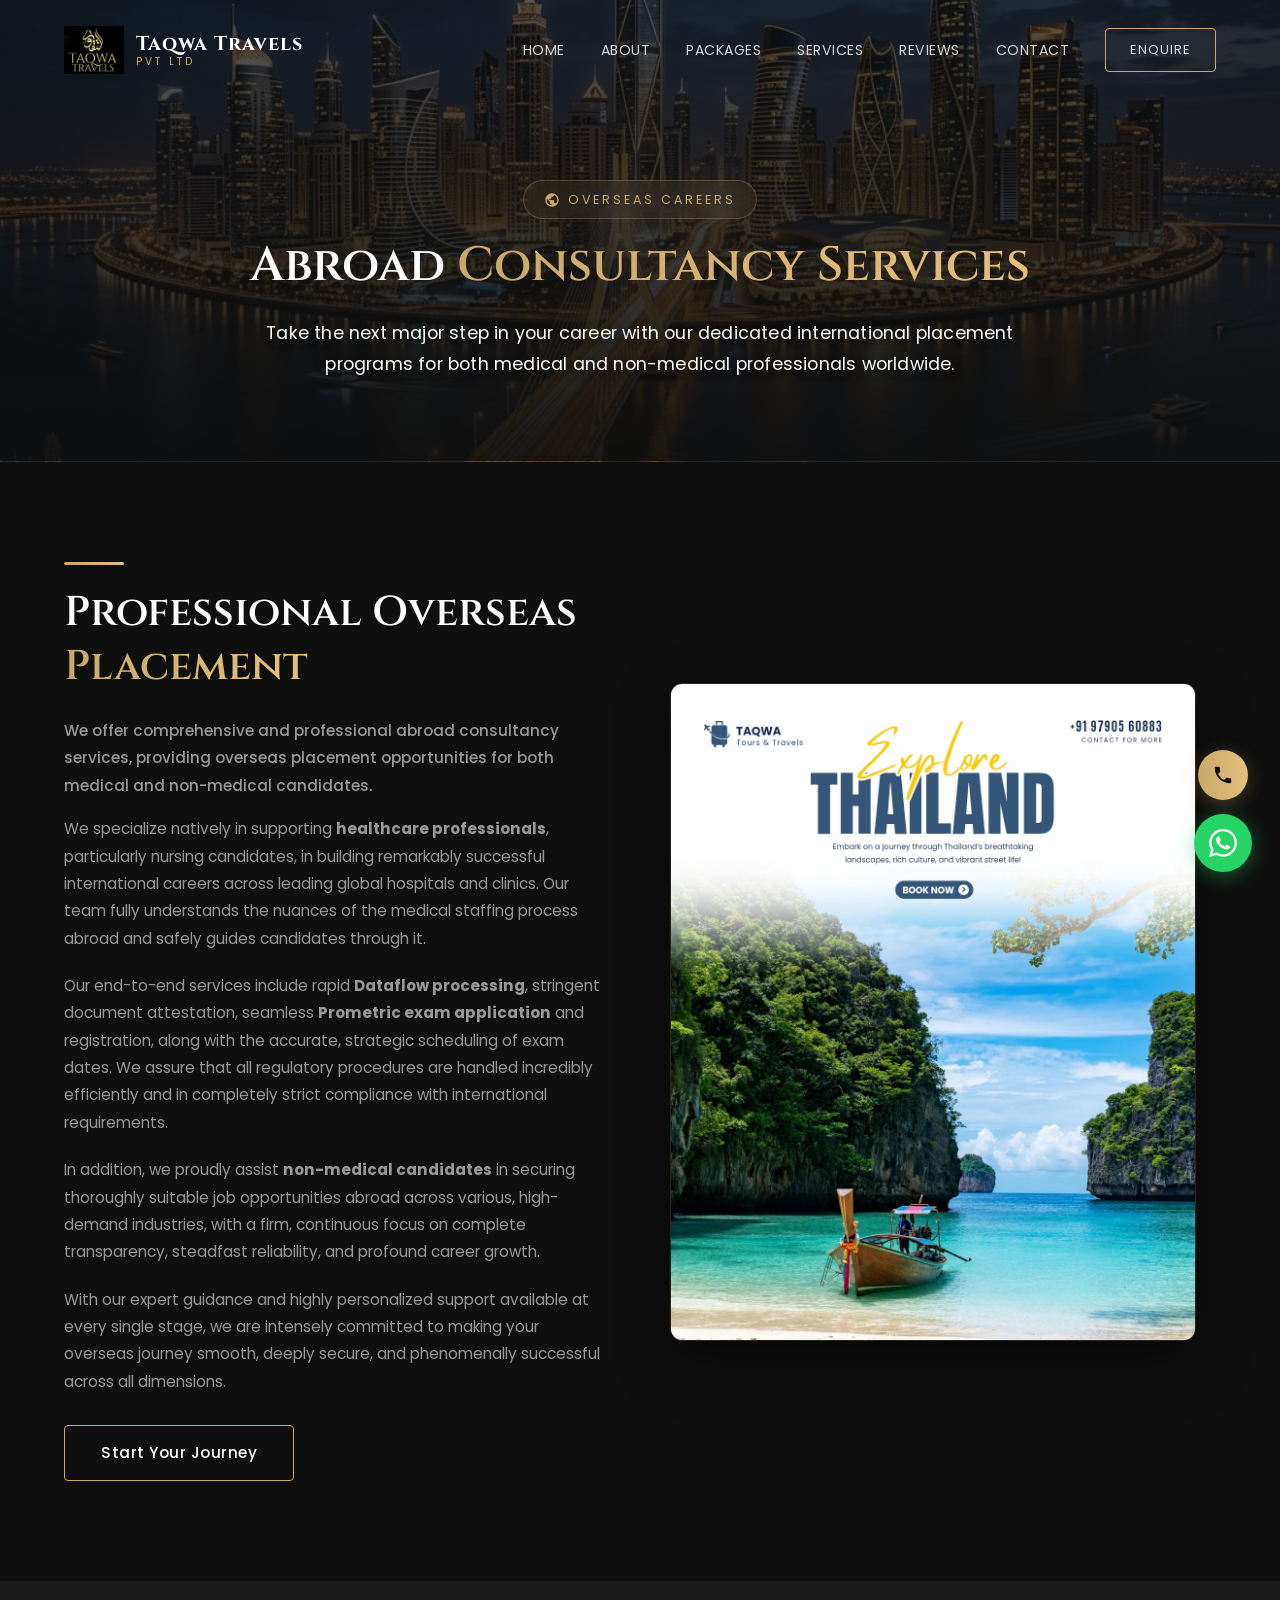
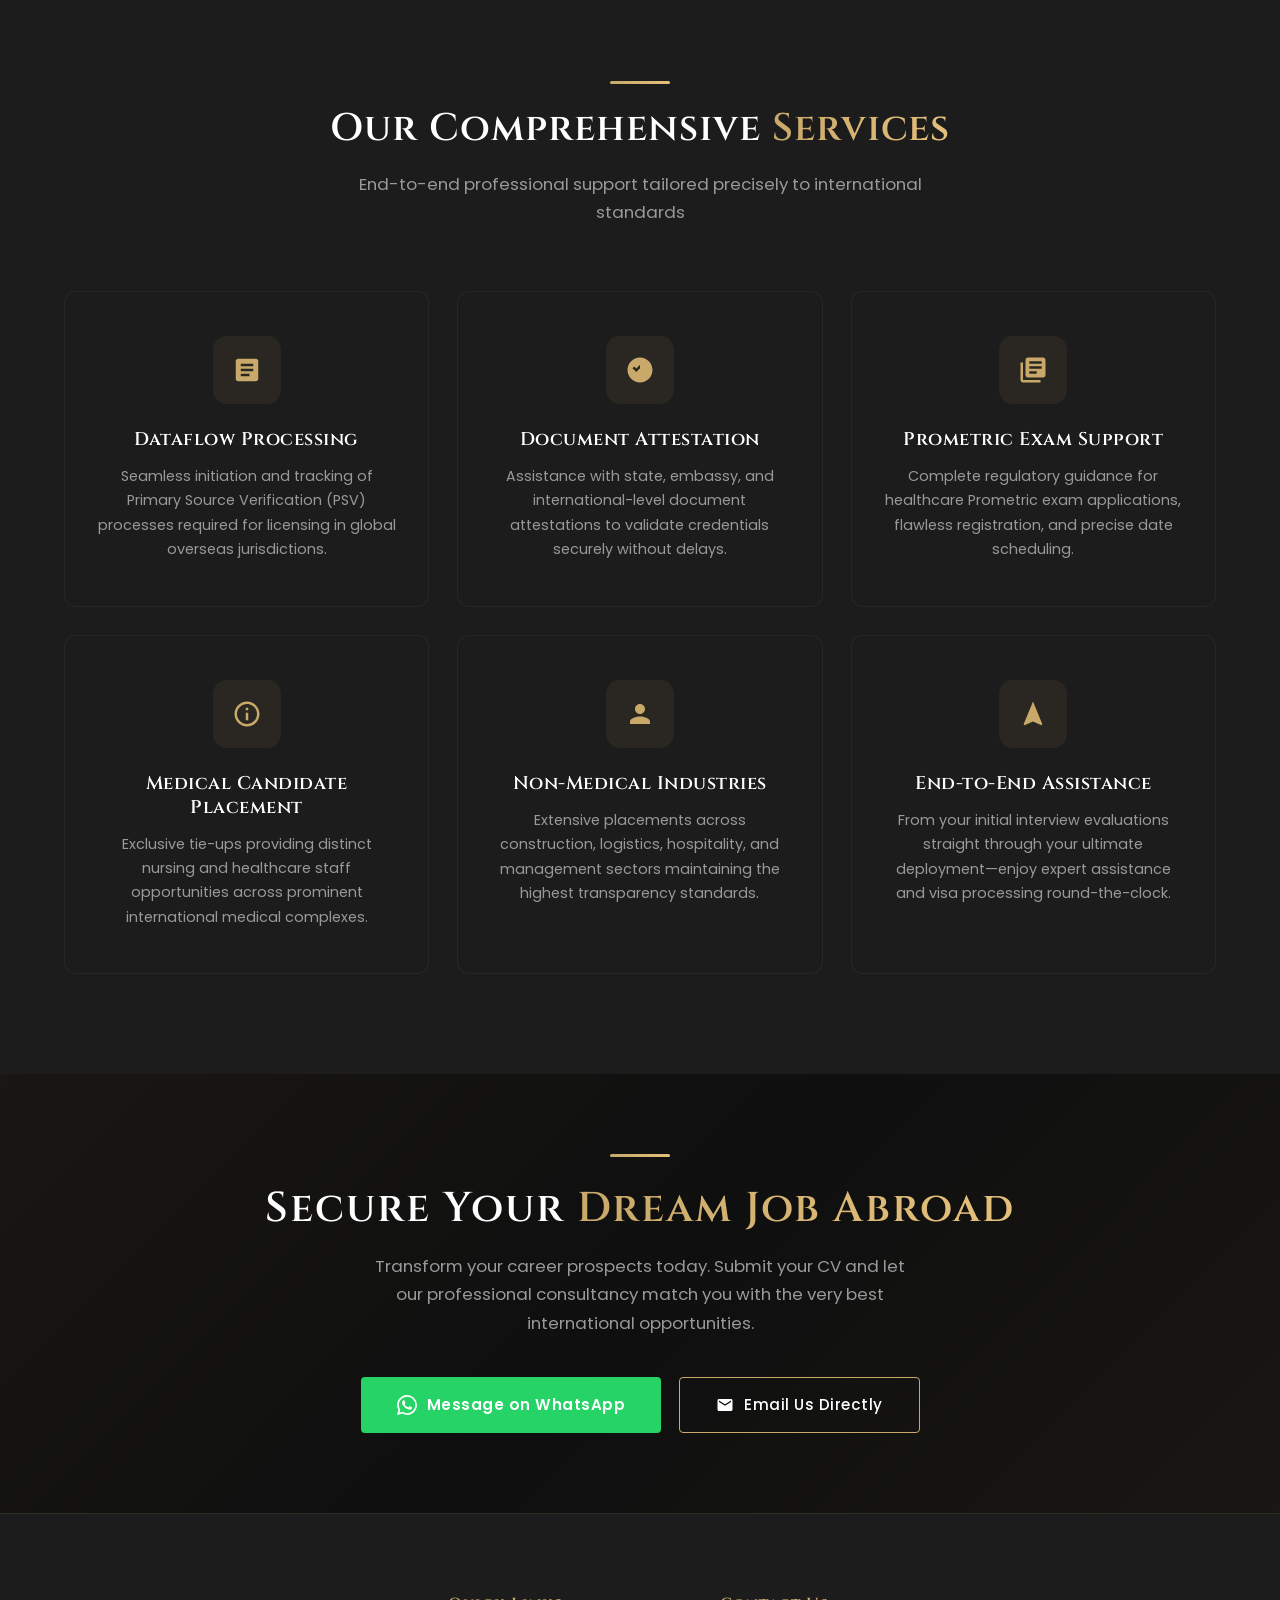
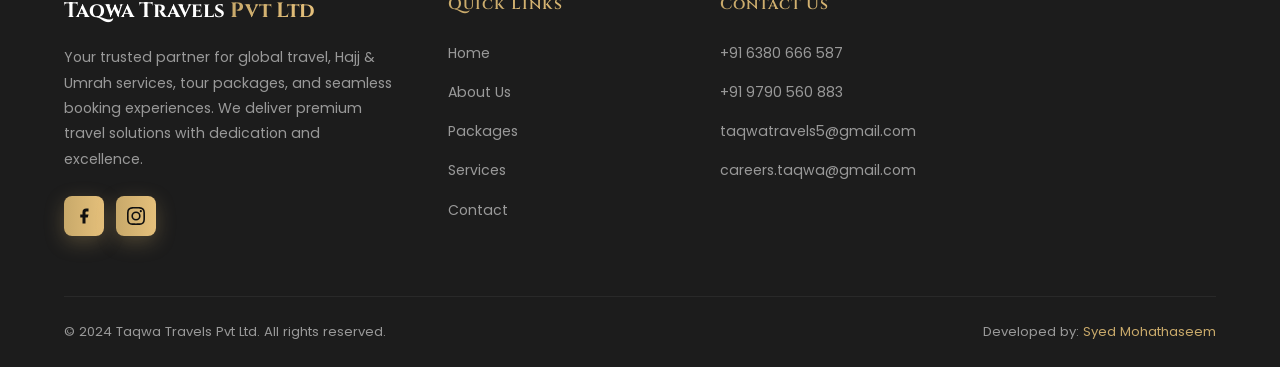
==== abroad-consultancy.html @ d6941880 "push" ====
<!DOCTYPE html>
<html lang="en">
<head>
  <meta charset="UTF-8">
  <meta name="viewport" content="width=device-width, initial-scale=1.0">
  <meta name="description" content="Taqwa Travels Pvt Ltd — Comprehensive abroad consultancy services. Overseas placement opportunities for medical and non-medical candidates with dedicated career support.">
  <title>Abroad Consultancy Services — Taqwa Travels Pvt Ltd</title>
  <link rel="stylesheet" href="style.css">
  <link rel="icon" type="image/jpeg" href="images/logo.jpg">
</head>
<body>

  <!-- PRELOADER -->
  <div class="preloader" id="preloader">
    <div class="preloader-logo">TAQWA TRAVELS</div>
    <div class="preloader-bar"></div>
  </div>

  <!-- NAV OVERLAY (Mobile) -->
  <div class="nav-overlay" id="nav-overlay"></div>

  <!-- NAVBAR -->
  <nav class="navbar" id="navbar">
    <div class="container">
      <a href="index.html" class="navbar-brand">
        <img src="images/logo.jpg" alt="Taqwa Travels Logo" class="logo-img">
        <div class="brand-text">
          <span class="brand-name">Taqwa Travels</span>
          <span class="brand-tag">Pvt Ltd</span>
        </div>
      </a>
      <ul class="nav-links" id="nav-links">
        <li><a href="index.html#home">Home</a></li>
        <li><a href="index.html#about">About</a></li>
        <li><a href="index.html#packages">Packages</a></li>
        <li><a href="index.html#services">Services</a></li>
        <li><a href="index.html#testimonials">Reviews</a></li>
        <li><a href="index.html#contact">Contact</a></li>
        <li><a href="https://wa.me/916380666587" target="_blank" class="btn btn-primary nav-cta">Enquire</a></li>
      </ul>
      <div class="hamburger" id="hamburger">
        <span></span>
        <span></span>
        <span></span>
      </div>
    </div>
  </nav>

  <!-- PAGE HEADER -->
  <header class="page-header" style="padding: 180px 0 80px; background: linear-gradient(180deg, rgba(15,15,15,0.7) 0%, rgba(15,15,15,0.95) 100%), url('images/cities-bg.png') center/cover; text-align: center; border-bottom: 1px solid rgba(200, 169, 106, 0.1);">
    <div class="container">
      <div class="hero-badge" style="margin-bottom: 16px;">
        <svg viewBox="0 0 24 24"><path d="M12 2C6.48 2 2 6.48 2 12s4.48 10 10 10 10-4.48 10-10S17.52 2 12 2zm-1 17.93c-3.95-.49-7-3.85-7-7.93 0-.62.08-1.21.21-1.79L9 15v1c0 1.1.9 2 2 2v1.93zm6.9-2.54c-.26-.81-1-1.39-1.9-1.39h-1v-3c0-.55-.45-1-1-1H8v-2h2c.55 0 1-.45 1-1V7h2c1.1 0 2-.9 2-2v-.41c2.93 1.19 5 4.06 5 7.41 0 2.08-.8 3.97-2.1 5.39z"/></svg>
        Overseas Careers
      </div>
      <h1 style="font-size: 3rem; margin-bottom: 20px;">Abroad <span class="gold-text">Consultancy Services</span></h1>
      <p>
        Take the next major step in your career with our dedicated international placement programs for both medical and non-medical professionals worldwide.
      </p>
    </div>
  </header>

  <!-- OVERVIEW SECTION -->
  <section class="section" id="overview" style="background: var(--primary);">
    <div class="container">
      <div class="about-grid">
        <div class="about-content reveal-left">
          <div class="gold-line" style="margin-bottom: 20px;"></div>
          <h2>Professional Overseas <span class="gold-text">Placement</span></h2>
          <p class="about-lead">We offer comprehensive and professional abroad consultancy services, providing overseas placement opportunities for both medical and non-medical candidates.</p>
          <p style="color: var(--text-muted); line-height: 1.8; margin-bottom: 20px;">
            We specialize natively in supporting <strong>healthcare professionals</strong>, particularly nursing candidates, in building remarkably successful international careers across leading global hospitals and clinics. Our team fully understands the nuances of the medical staffing process abroad and safely guides candidates through it.
          </p>
          <p style="color: var(--text-muted); line-height: 1.8; margin-bottom: 20px;">
            Our end-to-end services include rapid <strong>Dataflow processing</strong>, stringent document attestation, seamless <strong>Prometric exam application</strong> and registration, along with the accurate, strategic scheduling of exam dates. We assure that all regulatory procedures are handled incredibly efficiently and in completely strict compliance with international requirements.
          </p>
          <p style="color: var(--text-muted); line-height: 1.8; margin-bottom: 20px;">
            In addition, we proudly assist <strong>non-medical candidates</strong> in securing thoroughly suitable job opportunities abroad across various, high-demand industries, with a firm, continuous focus on complete transparency, steadfast reliability, and profound career growth.
          </p>
          <p style="color: var(--text-muted); line-height: 1.8; margin-bottom: 30px;">
            With our expert guidance and highly personalized support available at every single stage, we are intensely committed to making your overseas journey smooth, deeply secure, and phenomenally successful across all dimensions.
          </p>
          <a href="https://wa.me/916380666587?text=Hello%20Taqwa%20Travels!%20I%20would%20like%20to%20enquire%20about%20Abroad%20Jobs." target="_blank" class="btn btn-primary">Start Your Journey</a>
        </div>
        <div class="about-image reveal-right">
          <div class="about-image-wrapper full-img" style="border-radius: 12px; aspect-ratio: 4/5;">
            <img src="images/international tours img2.jpeg" alt="Professional Overseas Careers" style="width: 100%; height: 100%; object-fit: cover;">
          </div>
        </div>
      </div>
    </div>
  </section>

  <!-- KEY BENEFITS -->
  <section class="section" id="benefits" style="background: var(--secondary);">
    <div class="container">
      <div class="section-header reveal">
        <div class="gold-line-center"></div>
        <h2>Our Comprehensive <span class="gold-text">Services</span></h2>
        <p>End-to-end professional support tailored precisely to international standards</p>
      </div>
      
      <div class="services-grid">
        <!-- Feature 1 -->
        <div class="service-card reveal">
          <div class="service-icon">
            <svg viewBox="0 0 24 24"><path d="M19 3H5c-1.1 0-2 .9-2 2v14c0 1.1.9 2 2 2h14c1.1 0 2-.9 2-2V5c0-1.1-.9-2-2-2zm-5 14H7v-2h7v2zm3-4H7v-2h10v2zm0-4H7V7h10v2z"/></svg>
          </div>
          <h3>Dataflow Processing</h3>
          <p>Seamless initiation and tracking of Primary Source Verification (PSV) processes required for licensing in global overseas jurisdictions.</p>
        </div>
        
        <!-- Feature 2 -->
        <div class="service-card reveal">
          <div class="service-icon">
             <svg viewBox="0 0 24 24"><path d="M12 2C6.48 2 2 6.48 2 12s4.48 10 10 10 10-4.48 10-10S17.52 2 12 2v20c5.52 0 10-4.48 10-10S17.52 2 12 2zM9 13.5l-3-3 1.4-1.4L9 10.7l4.6-4.6 1.4 1.4-6 6z"/></svg>
          </div>
          <h3>Document Attestation</h3>
          <p>Assistance with state, embassy, and international-level document attestations to validate credentials securely without delays.</p>
        </div>
        
        <!-- Feature 3 -->
        <div class="service-card reveal">
          <div class="service-icon">
            <svg viewBox="0 0 24 24"><path d="M4 6H2v14c0 1.1.9 2 2 2h14v-2H4V6zm16-4H8c-1.1 0-2 .9-2 2v12c0 1.1.9 2 2 2h12c1.1 0 2-.9 2-2V4c0-1.1-.9-2-2-2zm-1 9H9V9h10v2zm-4 4H9v-2h6v2zm4-8H9V5h10v2z"/></svg>
          </div>
          <h3>Prometric Exam Support</h3>
          <p>Complete regulatory guidance for healthcare Prometric exam applications, flawless registration, and precise date scheduling.</p>
        </div>
        
        <!-- Feature 4 -->
        <div class="service-card reveal">
          <div class="service-icon">
            <svg viewBox="0 0 24 24"><path d="M11 7h2v2h-2zm0 4h2v6h-2zm1-9C6.48 2 2 6.48 2 12s4.48 10 10 10 10-4.48 10-10S17.52 2 12 2zm0 18c-4.41 0-8-3.59-8-8s3.59-8 8-8 8 3.59 8 8-3.59 8-8 8z"/></svg>
          </div>
          <h3>Medical Candidate Placement</h3>
          <p>Exclusive tie-ups providing distinct nursing and healthcare staff opportunities across prominent international medical complexes.</p>
        </div>
        
        <!-- Feature 5 -->
        <div class="service-card reveal">
          <div class="service-icon">
            <svg viewBox="0 0 24 24"><path d="M12 12c2.21 0 4-1.79 4-4s-1.79-4-4-4-4 1.79-4 4 1.79 4 4 4zm0 2c-2.67 0-8 1.34-8 4v2h16v-2c0-2.66-5.33-4-8-4z"/></svg>
          </div>
          <h3>Non-Medical Industries</h3>
          <p>Extensive placements across construction, logistics, hospitality, and management sectors maintaining the highest transparency standards.</p>
        </div>
        
        <!-- Feature 6 -->
        <div class="service-card reveal">
          <div class="service-icon">
             <svg viewBox="0 0 24 24"><path d="M12 2L4.5 20.29l.71.71L12 18l6.79 3 .71-.71z"/></svg>
          </div>
          <h3>End-to-End Assistance</h3>
          <p>From your initial interview evaluations straight through your ultimate deployment—enjoy expert assistance and visa processing round-the-clock.</p>
        </div>
      </div>
    </div>
  </section>

  <!-- BOOKING CTA -->
  <section class="booking-cta" id="booking">
    <div class="container reveal">
      <div class="gold-line-center"></div>
      <h2>Secure Your <span class="gold-text">Dream Job Abroad</span></h2>
      <p>Transform your career prospects today. Submit your CV and let our professional consultancy match you with the very best international opportunities.</p>
      <div style="display: flex; justify-content: center; gap: 18px; flex-wrap: wrap;">
        <a href="https://wa.me/916380666587?text=Hello%20Taqwa%20Travels!%20Here%20is%20my%20query%20regarding%20Abroad%20Jobs." target="_blank" class="btn btn-whatsapp">
          <svg width="20" height="20" viewBox="0 0 24 24" fill="currentColor"><path d="M17.472 14.382c-.297-.149-1.758-.867-2.03-.967-.273-.099-.471-.148-.67.15-.197.297-.767.966-.94 1.164-.173.199-.347.223-.644.075-.297-.15-1.255-.463-2.39-1.475-.883-.788-1.48-1.761-1.653-2.059-.173-.297-.018-.458.13-.606.134-.133.298-.347.446-.52.149-.174.198-.298.298-.497.099-.198.05-.371-.025-.52-.075-.149-.669-1.612-.916-2.207-.242-.579-.487-.5-.669-.51-.173-.008-.371-.01-.57-.01-.198 0-.52.074-.792.372-.272.297-1.04 1.016-1.04 2.479 0 1.462 1.065 2.875 1.213 3.074.149.198 2.096 3.2 5.077 4.487.709.306 1.262.489 1.694.625.712.227 1.36.195 1.871.118.571-.085 1.758-.719 2.006-1.413.248-.694.248-1.289.173-1.413-.074-.124-.272-.198-.57-.347m-5.421 7.403h-.004a9.87 9.87 0 01-5.031-1.378l-.361-.214-3.741.982.998-3.648-.235-.374a9.86 9.86 0 01-1.51-5.26c.001-5.45 4.436-9.884 9.888-9.884 2.64 0 5.122 1.03 6.988 2.898a9.825 9.825 0 012.893 6.994c-.003 5.45-4.437 9.884-9.885 9.884m8.413-18.297A11.815 11.815 0 0012.05 0C5.495 0 .16 5.335.157 11.892c0 2.096.547 4.142 1.588 5.945L.057 24l6.305-1.654a11.882 11.882 0 005.683 1.448h.005c6.554 0 11.89-5.335 11.893-11.893a11.821 11.821 0 00-3.48-8.413z"/></svg>
        Message on WhatsApp
      </a>
      <a href="mailto:careers.taqwa@gmail.com" class="btn btn-primary">
        <svg width="18" height="18" viewBox="0 0 24 24" fill="currentColor"><path d="M20 4H4c-1.1 0-1.99.9-1.99 2L2 18c0 1.1.9 2 2 2h16c1.1 0 2-.9 2-2V6c0-1.1-.9-2-2-2zm0 4l-8 5-8-5V6l8 5 8-5v2z"/></svg>
        Email Us Directly
      </a>
    </div>
  </section>

  <!-- FOOTER -->
  <footer class="footer" id="footer">
    <div class="container">
      <div class="footer-grid">
        <div class="footer-about">
          <span class="brand-name">Taqwa Travels <span class="gold-text">Pvt Ltd</span></span>
          <p>Your trusted partner for global travel, Hajj & Umrah services, tour packages, and seamless booking experiences. We deliver premium travel solutions with dedication and excellence.</p>
          <div class="footer-social">
            <a href="#" aria-label="Facebook">
              <svg viewBox="0 0 24 24"><path d="M18 2h-3a5 5 0 00-5 5v3H7v4h3v8h4v-8h3l1-4h-4V7a1 1 0 011-1h3z"/></svg>
            </a>
            <a href="https://www.instagram.com/taqwa.travels?utm_source=ig_web_button_share_sheet&igsh=ZDNlZDc0MzIxNw==" target="_blank" aria-label="Instagram">
              <svg viewBox="0 0 24 24"><path d="M12 2.163c3.204 0 3.584.012 4.85.07 3.252.148 4.771 1.691 4.919 4.919.058 1.265.069 1.645.069 4.849 0 3.205-.012 3.584-.069 4.849-.149 3.225-1.664 4.771-4.919 4.919-1.266.058-1.644.07-4.85.07-3.204 0-3.584-.012-4.849-.07-3.26-.149-4.771-1.699-4.919-4.92-.058-1.265-.07-1.644-.07-4.849 0-3.204.013-3.583.07-4.849.149-3.227 1.664-4.771 4.919-4.919 1.266-.057 1.645-.069 4.849-.069zM12 0C8.741 0 8.333.014 7.053.072 2.695.272.273 2.69.073 7.052.014 8.333 0 8.741 0 12c0 3.259.014 3.668.072 4.948.2 4.358 2.618 6.78 6.98 6.98C8.333 23.986 8.741 24 12 24c3.259 0 3.668-.014 4.948-.072 4.354-.2 6.782-2.618 6.979-6.98.059-1.28.073-1.689.073-4.948 0-3.259-.014-3.667-.072-4.947-.196-4.354-2.617-6.78-6.979-6.98C15.668.014 15.259 0 12 0zm0 5.838a6.162 6.162 0 100 12.324 6.162 6.162 0 000-12.324zM12 16a4 4 0 110-8 4 4 0 010 8zm6.406-11.845a1.44 1.44 0 100 2.881 1.44 1.44 0 000-2.881z"/></svg>
            </a>
          </div>
        </div>
        <div class="footer-col">
          <h4>Quick Links</h4>
          <ul>
            <li><a href="index.html#home">Home</a></li>
            <li><a href="index.html#about">About Us</a></li>
            <li><a href="index.html#packages">Packages</a></li>
            <li><a href="index.html#services">Services</a></li>
            <li><a href="index.html#contact">Contact</a></li>
          </ul>
        </div>
        <div class="footer-col">
          <h4>Contact Us</h4>
          <ul>
            <li><a href="tel:+916380666587">+91 6380 666 587</a></li>
            <li><a href="tel:+919790560883">+91 9790 560 883</a></li>
            <li><a href="mailto:taqwatravels5@gmail.com">taqwatravels5@gmail.com</a></li>
            <li><a href="mailto:careers.taqwa@gmail.com">careers.taqwa@gmail.com</a></li>
          </ul>
        </div>
      </div>
      <div class="footer-bottom">
        <p>© 2024 Taqwa Travels Pvt Ltd. All rights reserved.</p>
        <p>Developed by: <a href="https://syedmohathaseem.tech" target="_blank" style="color: var(--gold-start); text-decoration: none;">Syed Mohathaseem</a></p>
      </div>
    </div>
  </footer>

  <!-- FLOATING BUTTONS CONTAINER -->
  <div class="floating-buttons" id="floating-buttons">
    <a href="tel:+916380666587" class="floating-call" aria-label="Call us">
      <svg viewBox="0 0 24 24"><path d="M6.62 10.79c1.44 2.83 3.76 5.14 6.59 6.59l2.2-2.2c.27-.27.67-.36 1.02-.24 1.12.37 2.33.57 3.57.57.55 0 1 .45 1 1V20c0 .55-.45 1-1 1-9.39 0-17-7.61-17-17 0-.55.45-1 1-1h3.5c.55 0 1 .45 1 1 0 1.25.2 2.45.57 3.57.11.35.03.74-.25 1.02l-2.2 2.2z"/></svg>
    </a>
    <a href="https://wa.me/916380666587?text=Hello%20Taqwa%20Travels!%20I%20need%20assistance." target="_blank" class="floating-whatsapp" aria-label="Contact us on WhatsApp">
      <svg viewBox="0 0 24 24"><path d="M17.472 14.382c-.297-.149-1.758-.867-2.03-.967-.273-.099-.471-.148-.67.15-.197.297-.767.966-.94 1.164-.173.199-.347.223-.644.075-.297-.15-1.255-.463-2.39-1.475-.883-.788-1.48-1.761-1.653-2.059-.173-.297-.018-.458.13-.606.134-.133.298-.347.446-.52.149-.174.198-.298.298-.497.099-.198.05-.371-.025-.52-.075-.149-.669-1.612-.916-2.207-.242-.579-.487-.5-.669-.51-.173-.008-.371-.01-.57-.01-.198 0-.52.074-.792.372-.272.297-1.04 1.016-1.04 2.479 0 1.462 1.065 2.875 1.213 3.074.149.198 2.096 3.2 5.077 4.487.709.306 1.262.489 1.694.625.712.227 1.36.195 1.871.118.571-.085 1.758-.719 2.006-1.413.248-.694.248-1.289.173-1.413-.074-.124-.272-.198-.57-.347m-5.421 7.403h-.004a9.87 9.87 0 01-5.031-1.378l-.361-.214-3.741.982.998-3.648-.235-.374a9.86 9.86 0 01-1.51-5.26c.001-5.45 4.436-9.884 9.888-9.884 2.64 0 5.122 1.03 6.988 2.898a9.825 9.825 0 012.893 6.994c-.003 5.45-4.437 9.884-9.885 9.884m8.413-18.297A11.815 11.815 0 0012.05 0C5.495 0 .16 5.335.157 11.892c0 2.096.547 4.142 1.588 5.945L.057 24l6.305-1.654a11.882 11.882 0 005.683 1.448h.005c6.554 0 11.89-5.335 11.893-11.893a11.821 11.821 0 00-3.48-8.413z"/></svg>
    </a>
  </div>

  <script src="script.js"></script>
</body>
</html>
---- style.css ----
/* ===== IMPORTS ===== */
@import url('https://fonts.googleapis.com/css2?family=Cinzel:wght@400;500;600;700;800;900&family=Poppins:wght@300;400;500;600;700&display=swap');

/* ===== RESET & BASE ===== */
*,
*::before,
*::after {
  margin: 0;
  padding: 0;
  box-sizing: border-box;
}

:root {
  --primary: #0F0F0F;
  --secondary: #1C1C1C;
  --surface: #141414;
  --surface-light: #222222;
  --gold-start: #C8A96A;
  --gold-end: #E5C07B;
  --gold-gradient: linear-gradient(90deg, #C8A96A, #E5C07B);
  --gold-gradient-135: linear-gradient(135deg, #C8A96A, #E5C07B);
  --text-white: #FFFFFF;
  --text-light: #D4D4D4;
  --text-muted: #999999;
  --text-dark: #0F0F0F;
  --glass-bg: rgba(28, 28, 28, 0.6);
  --glass-border: rgba(200, 169, 106, 0.15);
  --shadow-soft: 0 4px 30px rgba(0, 0, 0, 0.3);
  --shadow-gold: 0 4px 30px rgba(200, 169, 106, 0.15);
  --transition: all 0.4s cubic-bezier(0.25, 0.46, 0.45, 0.94);
  --transition-fast: all 0.25s ease;
}

html {
  scroll-behavior: smooth;
  scroll-padding-top: 80px;
  font-size: 16px;
  overflow-x: hidden;
}

body {
  font-family: 'Poppins', sans-serif;
  background-color: var(--primary);
  color: var(--text-light);
  line-height: 1.7;
  overflow-x: hidden;
  width: 100%;
  position: relative;
  -webkit-font-smoothing: antialiased;
  -moz-osx-font-smoothing: grayscale;
}

h1,
h2,
h3,
h4,
h5,
h6 {
  font-family: 'Cinzel', serif;
  color: var(--text-white);
  font-weight: 600;
  line-height: 1.3;
}

a {
  text-decoration: none;
  color: inherit;
  transition: var(--transition-fast);
}

img {
  max-width: 100%;
  display: block;
}

ul {
  list-style: none;
}

.container {
  max-width: 1200px;
  width: 100%;
  margin: 0 auto;
  padding: 0 24px;
}

/* ===== GOLD TEXT ===== */
.gold-text {
  background: var(--gold-gradient);
  -webkit-background-clip: text;
  -webkit-text-fill-color: transparent;
  background-clip: text;
}

.gold-line {
  width: 60px;
  height: 3px;
  background: var(--gold-gradient);
  border-radius: 2px;
}

.gold-line-center {
  width: 60px;
  height: 3px;
  background: var(--gold-gradient);
  border-radius: 2px;
  margin: 0 auto;
}

/* ===== SECTION STYLES ===== */
.section {
  padding: 100px 0;
  position: relative;
  overflow: hidden; /* Added to contain animations */
}

.section-header {
  text-align: center;
  margin-bottom: 64px;
}

.section-header .gold-line-center {
  margin-bottom: 20px;
}

.section-header h2 {
  font-size: 2.4rem;
  margin-bottom: 16px;
  letter-spacing: 1px;
}

.section-header p {
  font-size: 1.05rem;
  color: var(--text-muted);
  max-width: 600px;
  margin: 0 auto;
}

/* Page Header Typography */
.page-header p {
  color: var(--text-white) !important;
  font-size: 1.1rem !important;
  line-height: 1.8;
  max-width: 800px;
  margin: 0 auto;
  text-shadow: 0 2px 10px rgba(0,0,0,0.5);
  font-weight: 400;
  letter-spacing: 0.2px;
}

/* ===== BUTTONS ===== */
.btn {
  display: inline-flex;
  align-items: center;
  justify-content: center;
  gap: 10px;
  padding: 14px 36px;
  font-family: 'Poppins', sans-serif;
  font-size: 0.95rem;
  font-weight: 500;
  border-radius: 4px;
  cursor: pointer;
  transition: var(--transition);
  border: 1px solid var(--gold-start);
  position: relative;
  overflow: hidden;
  letter-spacing: 0.5px;
}

.btn-primary {
  background: transparent;
  color: var(--text-white);
}

.btn-primary:hover {
  background: var(--gold-gradient);
  color: var(--text-dark);
  transform: translateY(-2px);
  box-shadow: var(--shadow-gold);
}

.btn-gold {
  background: var(--gold-gradient);
  color: var(--text-dark);
  border: none;
  font-weight: 600;
}

.btn-gold:hover {
  transform: translateY(-2px);
  box-shadow: 0 8px 30px rgba(200, 169, 106, 0.3);
  filter: brightness(1.1);
}

.btn-whatsapp {
  background: #25D366;
  color: white;
  border: none;
  font-weight: 600;
}

.btn-whatsapp:hover {
  background: #20bd5a;
  transform: translateY(-2px);
  box-shadow: 0 8px 25px rgba(37, 211, 102, 0.3);
}

/* ===== NAVBAR ===== */
.navbar {
  position: fixed;
  top: 0;
  left: 0;
  width: 100%;
  z-index: 1000;
  padding: 20px 0;
  transition: var(--transition);
}

.navbar.scrolled {
  background: rgba(15, 15, 15, 0.95);
  backdrop-filter: blur(20px);
  -webkit-backdrop-filter: blur(20px);
  padding: 12px 0;
  box-shadow: 0 2px 30px rgba(0, 0, 0, 0.5);
  border-bottom: 1px solid rgba(200, 169, 106, 0.1);
}

.navbar .container {
  display: flex;
  align-items: center;
  justify-content: space-between;
}

.navbar-brand {
  display: flex;
  align-items: center;
  gap: 12px;
}

.navbar-brand .logo-img {
  width: 60px;
  height: 60px;
  border-radius: 6px;
  object-fit: contain;
  background: transparent;
  mix-blend-mode: lighten;
}

.navbar-brand .brand-text {
  display: flex;
  flex-direction: column;
  line-height: 1.2;
}

.navbar-brand .brand-name {
  font-family: 'Cinzel', serif;
  font-size: 1.25rem;
  font-weight: 700;
  color: var(--text-white);
  letter-spacing: 1px;
}

.navbar-brand .brand-tag {
  font-size: 0.65rem;
  color: var(--gold-start);
  letter-spacing: 3px;
  text-transform: uppercase;
  font-weight: 400;
}

.nav-links {
  display: flex;
  align-items: center;
  gap: 36px;
}

.nav-links a {
  font-size: 0.88rem;
  color: var(--text-light);
  font-weight: 400;
  letter-spacing: 0.5px;
  position: relative;
  text-transform: uppercase;
}

.nav-links a::after {
  content: '';
  position: absolute;
  bottom: -4px;
  left: 0;
  width: 0;
  height: 1.5px;
  background: var(--gold-gradient);
  transition: var(--transition);
}

.nav-links a:hover,
.nav-links a.active {
  color: var(--gold-start);
}

.nav-links a:hover::after,
.nav-links a.active::after {
  width: 100%;
}

.nav-cta {
  padding: 10px 24px !important;
  font-size: 0.82rem !important;
  text-transform: uppercase !important;
  letter-spacing: 1px !important;
}

.hamburger {
  display: none;
  flex-direction: column;
  gap: 5px;
  cursor: pointer;
  padding: 4px;
  z-index: 1001;
}

.hamburger span {
  width: 26px;
  height: 2px;
  background: var(--text-white);
  transition: var(--transition);
  border-radius: 2px;
}

.hamburger.active span:nth-child(1) {
  transform: rotate(45deg) translate(5px, 5px);
}

.hamburger.active span:nth-child(2) {
  opacity: 0;
}

.hamburger.active span:nth-child(3) {
  transform: rotate(-45deg) translate(5px, -5px);
}

/* ===== HERO SECTION ===== */
.hero {
  position: relative;
  height: 100vh;
  min-height: 700px;
  display: flex;
  align-items: center;
  justify-content: center;
  overflow: hidden;
  width: 100%;
  max-width: 100vw;
}

.hero-bg {
  position: absolute;
  inset: 0;
  z-index: 0;
}

.hero-bg img {
  width: 100%;
  height: 100%;
  object-fit: cover;
  animation: heroZoom 25s ease infinite alternate;
  will-change: transform;
}

@keyframes heroZoom {
  0% {
    transform: scale(1);
  }

  100% {
    transform: scale(1.15);
  }
}

.hero-overlay {
  position: absolute;
  inset: 0;
  background: linear-gradient(180deg,
      rgba(15, 15, 15, 0.7) 0%,
      rgba(15, 15, 15, 0.5) 40%,
      rgba(15, 15, 15, 0.8) 100%);
  z-index: 1;
}

.hero-content {
  position: relative;
  z-index: 2;
  text-align: center;
  max-width: 850px;
  padding: 0 24px;
}

.hero-badge {
  display: inline-flex;
  align-items: center;
  gap: 8px;
  padding: 8px 20px;
  border: 1px solid rgba(200, 169, 106, 0.3);
  border-radius: 50px;
  font-size: 0.78rem;
  font-weight: 400;
  letter-spacing: 3px;
  text-transform: uppercase;
  color: var(--gold-start);
  margin-bottom: 28px;
  backdrop-filter: blur(10px);
  background: rgba(200, 169, 106, 0.05);
}

.hero-badge svg {
  width: 16px;
  height: 16px;
  fill: var(--gold-start);
}

.hero h1 {
  font-size: 3.8rem;
  font-weight: 700;
  margin-bottom: 24px;
  letter-spacing: 2px;
  line-height: 1.2;
  text-shadow: 0 3px 12px rgba(0, 0, 0, 0.6);
}

.hero p {
  font-size: 1.15rem;
  color: #FFFFFF;
  margin-bottom: 44px;
  max-width: 620px;
  margin-left: auto;
  margin-right: auto;
  line-height: 1.8;
  text-shadow: 0 2px 12px rgba(0, 0, 0, 0.8), 0 0 4px rgba(0, 0, 0, 0.5);
  font-weight: 400;
  letter-spacing: 0.3px;
}

.hero-buttons {
  display: flex;
  align-items: center;
  justify-content: center;
  gap: 20px;
  flex-wrap: wrap;
}

.hero-scroll {
  position: absolute;
  bottom: 40px;
  left: 50%;
  transform: translateX(-50%);
  z-index: 2;
  display: flex;
  flex-direction: column;
  align-items: center;
  gap: 8px;
  color: var(--text-muted);
  font-size: 0.72rem;
  letter-spacing: 2px;
  text-transform: uppercase;
  animation: scrollBounce 2s ease infinite;
}

.hero-scroll .scroll-line {
  width: 1px;
  height: 40px;
  background: linear-gradient(180deg, var(--gold-start), transparent);
}

@keyframes scrollBounce {

  0%,
  100% {
    transform: translateX(-50%) translateY(0);
  }

  50% {
    transform: translateX(-50%) translateY(8px);
  }
}

/* ===== SERVICES SECTION ===== */
.services-grid {
  display: grid;
  grid-template-columns: repeat(3, 1fr);
  gap: 28px;
}

.service-card {
  background: var(--secondary);
  border: 1px solid rgba(200, 169, 106, 0.08);
  border-radius: 12px;
  padding: 44px 32px;
  text-align: center;
  transition: var(--transition);
  position: relative;
  overflow: hidden;
  display: block;
  text-decoration: none;
  color: inherit;
}

.service-card::before {
  content: '';
  position: absolute;
  top: 0;
  left: 0;
  right: 0;
  height: 3px;
  background: var(--gold-gradient);
  opacity: 0;
  transition: var(--transition);
}

.service-card:hover {
  transform: translateY(-8px);
  border-color: rgba(200, 169, 106, 0.2);
  box-shadow: 0 20px 50px rgba(0, 0, 0, 0.4), 0 0 40px rgba(200, 169, 106, 0.05);
}

.service-card:hover::before {
  opacity: 1;
}

.service-icon {
  width: 68px;
  height: 68px;
  margin: 0 auto 24px;
  border-radius: 14px;
  background: rgba(200, 169, 106, 0.08);
  display: flex;
  align-items: center;
  justify-content: center;
  transition: var(--transition);
}

.service-icon svg {
  width: 30px;
  height: 30px;
  fill: var(--gold-start);
  transition: var(--transition);
}

.service-card:hover .service-icon {
  background: var(--gold-gradient);
}

.service-card:hover .service-icon svg {
  fill: var(--text-dark);
}

.service-card h3 {
  font-size: 1.15rem;
  margin-bottom: 12px;
  letter-spacing: 0.5px;
}

.service-card p {
  font-size: 0.9rem;
  color: var(--text-muted);
  line-height: 1.7;
}

/* ===== PACKAGES SECTION ===== */
.packages-grid {
  display: grid;
  grid-template-columns: repeat(3, 1fr);
  gap: 32px;
}

.package-card {
  background: var(--secondary);
  border-radius: 14px;
  overflow: hidden;
  border: 1px solid rgba(200, 169, 106, 0.08);
  transition: var(--transition);
  display: flex;
  flex-direction: column;
}

.package-card:hover {
  transform: translateY(-8px);
  border-color: rgba(200, 169, 106, 0.2);
  box-shadow: 0 20px 50px rgba(0, 0, 0, 0.4);
}

.package-img {
  position: relative;
  height: 240px;
  overflow: hidden;
}

.package-img.full-img {
  height: auto;
  background: transparent;
  display: block;
}

.package-img.full-img img {
  width: 100%;
  height: auto;
  max-height: none;
  object-fit: contain;
}

.package-img img {
  width: 100%;
  height: 100%;
  object-fit: cover;
  transition: transform 0.8s ease;
}

.package-card:hover .package-img img {
  transform: scale(1.1);
}

.package-badge {
  position: absolute;
  top: 16px;
  left: 16px;
  padding: 6px 16px;
  background: var(--gold-gradient);
  color: var(--text-dark);
  font-size: 0.72rem;
  font-weight: 600;
  border-radius: 50px;
  letter-spacing: 1px;
  text-transform: uppercase;
}

.package-info {
  padding: 28px;
  display: flex;
  flex-direction: column;
  flex-grow: 1;
}

.package-info h3 {
  font-size: 1.2rem;
  margin-bottom: 10px;
}

.package-info p {
  font-size: 0.88rem;
  color: var(--text-muted);
  margin-bottom: 6px;
  line-height: 1.7;
}

.package-details {
  display: flex;
  align-items: center;
  gap: 20px;
  margin: 18px 0;
  padding-top: 18px;
  border-top: 1px solid rgba(255, 255, 255, 0.06);
}

.package-detail {
  display: flex;
  align-items: center;
  gap: 6px;
  font-size: 0.8rem;
  color: var(--text-muted);
}

.package-detail svg {
  width: 16px;
  height: 16px;
  fill: var(--gold-start);
}

.package-price {
  display: flex;
  align-items: center;
  justify-content: space-between;
  margin-top: auto;
  padding-top: 18px;
}

.package-price .price {
  font-family: 'Cinzel', serif;
  font-size: 1.4rem;
  font-weight: 700;
  background: var(--gold-gradient);
  -webkit-background-clip: text;
  -webkit-text-fill-color: transparent;
  background-clip: text;
}

.package-price .price span {
  font-size: 0.8rem;
  font-weight: 400;
  -webkit-text-fill-color: var(--text-muted);
}

.package-price .btn {
  padding: 10px 22px;
  font-size: 0.8rem;
}

/* ===== ABOUT SECTION ===== */
.about-grid {
  display: grid;
  grid-template-columns: 1fr 1fr;
  gap: 60px;
  align-items: center;
}

.about-image {
  position: relative;
  padding-right: 20px;
  padding-bottom: 20px;
}

.about-image-wrapper {
  position: relative;
  border-radius: 20px;
  overflow: hidden;
  box-shadow: 0 20px 50px rgba(0, 0, 0, 0.5);
  border: 1px solid rgba(200, 169, 106, 0.15);
  aspect-ratio: 4/5;
}

.about-image-wrapper img {
  width: 100%;
  height: 100%;
  object-fit: cover;
  transition: var(--transition);
}

.about-image-wrapper:hover img {
  transform: scale(1.05);
}

.about-experience {
  position: absolute;
  bottom: 0px;
  right: 0px;
  background: var(--gold-gradient);
  padding: 30px 40px;
  border-radius: 16px;
  box-shadow: 0 10px 30px rgba(0, 0, 0, 0.5);
  display: flex;
  flex-direction: column;
  align-items: center;
  justify-content: center;
  z-index: 2;
}

.about-experience .years {
  font-family: 'Cinzel', serif;
  font-size: 3rem;
  font-weight: 700;
  color: var(--text-dark);
  line-height: 1;
}

.about-experience .text {
  font-size: 0.95rem;
  font-weight: 600;
  color: var(--text-dark);
  text-transform: uppercase;
  letter-spacing: 2px;
  margin-top: 5px;
}

.about-content h2 {
  font-size: 2.6rem;
  margin-bottom: 24px;
}

.about-lead {
  font-size: 1.15rem;
  color: var(--text-white);
  font-weight: 500;
  margin-bottom: 20px;
  line-height: 1.6;
}

.about-content p {
  color: var(--text-muted);
  margin-bottom: 16px;
  font-size: 0.95rem;
  line-height: 1.8;
}

.about-features {
  display: grid;
  grid-template-columns: 1fr 1fr;
  gap: 16px;
  margin: 32px 0 36px 0;
}

.feature-item {
  display: flex;
  align-items: center;
  gap: 12px;
  color: var(--text-white);
  font-size: 0.95rem;
  font-weight: 500;
}

.feature-item svg {
  width: 24px;
  height: 24px;
  fill: var(--gold-start);
  flex-shrink: 0;
}

/* ===== WHY CHOOSE US ===== */
.why-grid {
  display: grid;
  grid-template-columns: repeat(4, 1fr);
  gap: 32px;
}

.why-card {
  text-align: center;
  padding: 40px 24px;
  border-radius: 12px;
  background: var(--secondary);
  border: 1px solid rgba(200, 169, 106, 0.06);
  transition: var(--transition);
}

.why-card:hover {
  border-color: rgba(200, 169, 106, 0.15);
  transform: translateY(-4px);
}

.why-icon {
  width: 72px;
  height: 72px;
  margin: 0 auto 24px;
  border-radius: 50%;
  background: rgba(200, 169, 106, 0.06);
  display: flex;
  align-items: center;
  justify-content: center;
  position: relative;
}

.why-icon::after {
  content: '';
  position: absolute;
  inset: -3px;
  border-radius: 50%;
  border: 1px solid rgba(200, 169, 106, 0.15);
}

.why-icon svg {
  width: 28px;
  height: 28px;
  fill: var(--gold-start);
}

.why-card h3 {
  font-size: 1.05rem;
  margin-bottom: 10px;
  letter-spacing: 0.5px;
}

.why-card p {
  font-size: 0.85rem;
  color: var(--text-muted);
  line-height: 1.7;
}

/* ===== TESTIMONIALS ===== */
#testimonials {
  background: var(--secondary);
}

.testimonials-wrapper {
  position: relative;
  overflow: hidden;
}

.testimonials-track {
  display: flex;
  transition: transform 0.6s cubic-bezier(0.25, 0.46, 0.45, 0.94);
}

.testimonial-card {
  min-width: 100%;
  padding: 0 40px;
}

.testimonial-inner {
  max-width: 700px;
  margin: 0 auto;
  text-align: center;
  padding: 48px;
  background: var(--primary);
  border-radius: 16px;
  border: 1px solid rgba(200, 169, 106, 0.08);
  position: relative;
}

.testimonial-quote {
  font-size: 3rem;
  line-height: 1;
  background: var(--gold-gradient);
  -webkit-background-clip: text;
  -webkit-text-fill-color: transparent;
  background-clip: text;
  margin-bottom: 20px;
  font-family: 'Cinzel', serif;
}

.testimonial-inner p {
  font-size: 1.05rem;
  color: var(--text-light);
  line-height: 1.8;
  margin-bottom: 28px;
  font-style: italic;
}

.testimonial-author {
  display: flex;
  flex-direction: column;
  align-items: center;
  gap: 6px;
}

.testimonial-author strong {
  color: var(--text-white);
  font-size: 1rem;
}

.testimonial-author span {
  font-size: 0.82rem;
  color: var(--gold-start);
}

.testimonial-stars {
  display: flex;
  gap: 4px;
  justify-content: center;
  margin-bottom: 20px;
}

.testimonial-stars svg {
  width: 18px;
  height: 18px;
  fill: var(--gold-start);
}

.testimonials-nav {
  display: flex;
  align-items: center;
  justify-content: center;
  gap: 16px;
  margin-top: 36px;
}

.testimonials-nav button {
  width: 48px;
  height: 48px;
  border-radius: 50%;
  border: 1px solid rgba(200, 169, 106, 0.2);
  background: transparent;
  color: var(--text-white);
  cursor: pointer;
  transition: var(--transition);
  display: flex;
  align-items: center;
  justify-content: center;
}

.testimonials-nav button:hover {
  background: var(--gold-gradient);
  border-color: transparent;
  color: var(--text-dark);
}

.testimonials-nav button svg {
  width: 18px;
  height: 18px;
  fill: currentColor;
}

.testimonials-dots {
  display: flex;
  gap: 8px;
}

.testimonials-dots .dot {
  width: 8px;
  height: 8px;
  border-radius: 50%;
  background: rgba(200, 169, 106, 0.2);
  cursor: pointer;
  transition: var(--transition);
}

.testimonials-dots .dot.active {
  background: var(--gold-gradient);
  width: 24px;
  border-radius: 4px;
}

/* ===== REVIEWS MEDIA (VIDEOS & IMAGES) ===== */
.reviews-media-section {
  margin-top: 64px;
}

.reviews-media-header {
  text-align: center;
  margin-bottom: 36px;
}

.reviews-media-header .gold-line-center {
  margin-bottom: 16px;
}

.reviews-media-header h3 {
  font-size: 1.6rem;
  letter-spacing: 1px;
}

/* Video Grid */
.reviews-video-grid {
  display: grid;
  grid-template-columns: repeat(3, 1fr);
  gap: 24px;
}

.review-video-card {
  background: var(--primary);
  border-radius: 14px;
  overflow: hidden;
  border: 1px solid rgba(200, 169, 106, 0.08);
  transition: var(--transition);
  position: relative;
}

.review-video-card:hover {
  border-color: rgba(200, 169, 106, 0.25);
  transform: translateY(-4px);
  box-shadow: 0 12px 40px rgba(0, 0, 0, 0.4);
}

.review-video-card video {
  width: 100%;
  height: 320px;
  object-fit: cover;
  display: block;
  background: #000;
  border-radius: 13px;
}

/* Image Grid */
.reviews-image-grid {
  display: grid;
  grid-template-columns: repeat(3, 1fr);
  gap: 24px;
}

.review-image-card {
  background: var(--primary);
  border-radius: 14px;
  overflow: hidden;
  border: 1px solid rgba(200, 169, 106, 0.08);
  transition: var(--transition);
  position: relative;
}

.review-image-card:hover {
  border-color: rgba(200, 169, 106, 0.25);
  transform: translateY(-4px);
  box-shadow: 0 12px 40px rgba(0, 0, 0, 0.4);
}

.review-image-card img {
  width: 100%;
  height: 100%;
  object-fit: cover;
  object-position: center top;
  display: block;
  transition: transform 0.6s ease;
  cursor: pointer;
}

.review-image-card:hover img {
  transform: scale(1.03);
}

/* ===== CONTACT SECTION ===== */
.contact-wrapper {
  display: grid;
  grid-template-columns: 1fr 1fr;
  gap: 60px;
  align-items: start;
}

.contact-info {
  padding-right: 20px;
}

.contact-info h2 {
  font-size: 2.2rem;
  margin-bottom: 16px;
}

.contact-info>p {
  color: var(--text-muted);
  margin-bottom: 40px;
  line-height: 1.8;
}

.contact-card {
  display: flex;
  align-items: flex-start;
  gap: 20px;
  padding: 24px;
  background: var(--secondary);
  border-radius: 12px;
  border: 1px solid rgba(200, 169, 106, 0.06);
  margin-bottom: 20px;
  transition: var(--transition);
}

.contact-card:hover {
  border-color: rgba(200, 169, 106, 0.15);
}

.contact-card-icon {
  width: 50px;
  height: 50px;
  min-width: 50px;
  border-radius: 10px;
  background: rgba(200, 169, 106, 0.08);
  display: flex;
  align-items: center;
  justify-content: center;
}

.contact-card-icon svg {
  width: 22px;
  height: 22px;
  fill: var(--gold-start);
}

.contact-card-text h4 {
  font-family: 'Poppins', sans-serif;
  font-size: 0.95rem;
  font-weight: 600;
  margin-bottom: 4px;
  color: var(--text-white);
}

.contact-card-text p {
  font-size: 0.88rem;
  color: var(--text-muted);
  line-height: 1.6;
}

.contact-card-text a {
  color: var(--gold-start);
}

.contact-card-text a:hover {
  text-decoration: underline;
}

.contact-form {
  background: rgba(28, 28, 28, 0.6);
  backdrop-filter: blur(20px);
  -webkit-backdrop-filter: blur(20px);
  border: 1px solid rgba(200, 169, 106, 0.1);
  border-radius: 16px;
  padding: 44px;
}

.contact-form h3 {
  font-size: 1.4rem;
  margin-bottom: 8px;
}

.contact-form>p {
  color: var(--text-muted);
  font-size: 0.88rem;
  margin-bottom: 32px;
}

.form-group {
  margin-bottom: 22px;
}

.form-group label {
  display: block;
  font-size: 0.82rem;
  color: var(--text-muted);
  margin-bottom: 8px;
  letter-spacing: 0.5px;
  text-transform: uppercase;
}

.form-group input,
.form-group textarea,
.form-group select {
  width: 100%;
  padding: 14px 18px;
  background: rgba(255, 255, 255, 0.04);
  border: 1px solid rgba(200, 169, 106, 0.12);
  border-radius: 8px;
  color: var(--text-white);
  font-family: 'Poppins', sans-serif;
  font-size: 0.92rem;
  transition: var(--transition);
  outline: none;
}

.form-group input:focus,
.form-group textarea:focus,
.form-group select:focus {
  border-color: var(--gold-start);
  box-shadow: 0 0 0 3px rgba(200, 169, 106, 0.08);
}

.form-group input::placeholder,
.form-group textarea::placeholder {
  color: rgba(255, 255, 255, 0.2);
}

.form-group textarea {
  resize: vertical;
  min-height: 120px;
}

.form-group select option {
  background: var(--secondary);
  color: var(--text-white);
}

.form-row {
  display: grid;
  grid-template-columns: 1fr 1fr;
  gap: 18px;
}

/* ===== BOOKING CTA ===== */
.booking-cta {
  position: relative;
  padding: 80px 0;
  text-align: center;
  overflow: hidden;
}

.booking-cta::before {
  content: '';
  position: absolute;
  inset: 0;
  background: linear-gradient(135deg,
      rgba(200, 169, 106, 0.05) 0%,
      transparent 50%,
      rgba(200, 169, 106, 0.05) 100%);
}

.booking-cta .gold-line-center {
  margin-bottom: 24px;
}

.booking-cta h2 {
  font-size: 2.6rem;
  margin-bottom: 16px;
  letter-spacing: 2px;
}

.booking-cta p {
  font-size: 1.05rem;
  color: var(--text-muted);
  margin-bottom: 40px;
  max-width: 550px;
  margin-left: auto;
  margin-right: auto;
}

/* ===== FOOTER ===== */
.footer {
  background: var(--secondary);
  padding: 80px 0 0;
  border-top: 1px solid rgba(200, 169, 106, 0.1);
}

.footer-grid {
  display: grid;
  grid-template-columns: 1.5fr 1fr 1fr 1fr;
  gap: 48px;
  padding-bottom: 60px;
}

.footer-about .brand-name {
  font-family: 'Cinzel', serif;
  font-size: 1.3rem;
  font-weight: 700;
  color: var(--text-white);
  margin-bottom: 16px;
  display: block;
}

.footer-about p {
  font-size: 0.88rem;
  color: var(--text-muted);
  line-height: 1.8;
  margin-bottom: 24px;
}

.footer-social {
  display: flex;
  gap: 12px;
}

.footer-social a {
  width: 40px;
  height: 40px;
  border-radius: 8px;
  background: var(--gold-gradient);
  display: flex;
  align-items: center;
  justify-content: center;
  transition: var(--transition);
  box-shadow: 0 6px 20px rgba(200, 169, 106, 0.3);
}

.footer-social a:hover {
  transform: translateY(-3px);
  box-shadow: 0 8px 25px rgba(200, 169, 106, 0.4);
}

.footer-social a svg {
  width: 18px;
  height: 18px;
  fill: var(--text-dark);
  transition: var(--transition);
}

.footer-col h4 {
  font-family: 'Cinzel', serif;
  font-size: 1rem;
  margin-bottom: 24px;
  background: var(--gold-gradient);
  -webkit-background-clip: text;
  -webkit-text-fill-color: transparent;
  background-clip: text;
  letter-spacing: 1px;
}

.footer-col ul li {
  margin-bottom: 12px;
}

.footer-col ul li a {
  font-size: 0.88rem;
  color: var(--text-muted);
  transition: var(--transition-fast);
}

.footer-col ul li a:hover {
  color: var(--gold-start);
  padding-left: 6px;
}

.footer-bottom {
  border-top: 1px solid rgba(255, 255, 255, 0.06);
  padding: 24px 0;
  display: flex;
  align-items: center;
  justify-content: space-between;
}

.footer-bottom p {
  font-size: 0.82rem;
  color: var(--text-muted);
}

/* ===== FLOATING BUTTONS CONTAINER ===== */
.floating-buttons {
  position: fixed;
  bottom: 28px;
  right: 28px;
  z-index: 999;
  display: flex;
  flex-direction: column;
  align-items: center;
  gap: 14px;
}

.floating-whatsapp {
  width: 58px;
  height: 58px;
  border-radius: 50%;
  background: #25D366;
  display: flex;
  align-items: center;
  justify-content: center;
  box-shadow: 0 4px 20px rgba(37, 211, 102, 0.4);
  cursor: pointer;
  transition: var(--transition);
  animation: whatsappPulse 2s ease infinite;
}

.floating-whatsapp:hover {
  transform: scale(1.1);
  box-shadow: 0 6px 30px rgba(37, 211, 102, 0.5);
}

.floating-whatsapp svg {
  width: 28px;
  height: 28px;
  fill: white;
}

.floating-call {
  width: 50px;
  height: 50px;
  border-radius: 50%;
  background: var(--gold-gradient);
  display: flex;
  align-items: center;
  justify-content: center;
  box-shadow: 0 4px 18px rgba(200, 169, 106, 0.3);
  cursor: pointer;
  transition: var(--transition);
}

.floating-call:hover {
  transform: scale(1.1);
  box-shadow: 0 6px 25px rgba(200, 169, 106, 0.45);
}

.floating-call svg {
  width: 22px;
  height: 22px;
  fill: var(--text-dark);
}

@keyframes whatsappPulse {

  0%,
  100% {
    box-shadow: 0 4px 20px rgba(37, 211, 102, 0.4);
  }

  50% {
    box-shadow: 0 4px 20px rgba(37, 211, 102, 0.6), 0 0 0 10px rgba(37, 211, 102, 0.1);
  }
}

/* ===== ANIMATIONS ===== */
.reveal {
  opacity: 0;
  transform: translateY(40px);
  transition: opacity 0.8s ease, transform 0.8s ease;
}

.reveal.active {
  opacity: 1;
  transform: translateY(0);
}

.reveal-left {
  opacity: 0;
  transform: translateX(-40px);
  will-change: transform, opacity;
  transition: opacity 0.8s ease, transform 0.8s ease;
}

.reveal-left.active {
  opacity: 1;
  transform: translateX(0);
}

.reveal-right {
  opacity: 0;
  transform: translateX(40px);
  will-change: transform, opacity;
  transition: opacity 0.8s ease, transform 0.8s ease;
}

.reveal-right.active {
  opacity: 1;
  transform: translateX(0);
}

/* ===== RESPONSIVE ===== */
@media (max-width: 1200px) {
  .container {
    max-width: 100%;
    padding: 0 40px;
  }
}

@media (max-width: 1024px) {
  .about-grid {
    gap: 40px;
    grid-template-columns: 1fr;
  }
  
  .about-image {
    max-width: 600px;
    margin: 0 auto 40px;
  }

  .services-grid {
    grid-template-columns: repeat(2, 1fr);
  }

  .packages-grid {
    grid-template-columns: repeat(2, 1fr);
  }

  .why-grid {
    grid-template-columns: repeat(2, 1fr);
  }

  .footer-grid {
    grid-template-columns: repeat(2, 1fr);
  }

  .reviews-video-grid {
    grid-template-columns: repeat(2, 1fr);
  }

  .reviews-image-grid {
    grid-template-columns: repeat(2, 1fr);
  }
}

@media (max-width: 768px) {
  html {
    scroll-padding-top: 70px;
  }

  .section {
    padding: 80px 0; /* Refined for mobile */
    overflow: hidden !important;
  }

  h1 { font-size: 2.2rem !important; }
  h2 { font-size: 1.8rem !important; }
  h3 { font-size: 1.4rem !important; }

  /* Reduce reveal offset on mobile to prevent overflow */
  .reveal-left {
    transform: translateX(-20px);
  }

  .about-experience {
    padding: 20px 30px;
  }
  
  .about-experience .years {
    font-size: 2.2rem;
  }
  
  .about-experience .text {
    font-size: 0.8rem;
  }
  
  .about-grid {
    grid-template-columns: 1fr;
    gap: 40px;
    text-align: center;
  }

  .about-image {
    padding-right: 0;
    padding-bottom: 0;
    max-width: 500px;
    margin: 0 auto;
  }

  .about-content {
    display: flex;
    flex-direction: column;
    align-items: center;
  }

  .gold-line {
    margin: 0 auto 20px;
  }

  .about-features {
    grid-template-columns: 1fr;
    gap: 15px;
    text-align: left;
    width: 100%;
    max-width: 400px;
  }

  .reveal-right {
    transform: translateX(20px);
  }

  .section-header h2 {
    font-size: 1.8rem;
  }

  /* Navbar Mobile */
  .nav-links {
    position: fixed;
    top: 0;
    right: -100%;
    width: 80%;
    max-width: 360px;
    height: 100vh;
    background: rgba(15, 15, 15, 0.98);
    backdrop-filter: blur(20px);
    flex-direction: column;
    justify-content: center;
    gap: 28px;
    padding: 60px 40px;
    transition: right 0.4s ease;
    border-left: 1px solid rgba(200, 169, 106, 0.1);
  }

  /* Reduce animation offsets on mobile to prevent overflow */
  .reveal-left {
    transform: translateX(-20px);
  }

  .reveal-right {
    transform: translateX(20px);
  }

  .section {
    padding: 70px 0;
    overflow: hidden !important; /* Ensure sections always clip animations on mobile */
  }

  /* Reduce animation offsets on mobile to prevent overflow */
  .reveal-left {
    transform: translateX(-15px);
  }

  .reveal-right {
    transform: translateX(15px);
  }

  .nav-links.active {
    right: 0;
  }

  .nav-links a {
    font-size: 1rem;
  }

  .hamburger {
    display: flex;
  }

  /* Hero Mobile */
  .hero {
    height: auto;
    min-height: 100vh;
    padding: 120px 0 80px;
  }

  .hero h1 {
    font-size: 2.2rem !important;
    line-height: 1.3;
  }

  .hero p {
    font-size: 1rem !important;
    margin-bottom: 30px;
  }

  .hero-badge {
    padding: 6px 16px;
    font-size: 0.7rem;
    letter-spacing: 2px;
    margin-bottom: 20px;
  }

  /* Internal Page Headers */
  .page-header {
    padding: 140px 0 60px !important;
  }

  .page-header h1 {
    font-size: 2rem !important;
  }

  .page-header p {
    font-size: 0.95rem !important;
  }

  .hero-buttons {
    flex-direction: column;
    gap: 15px;
  }

  .hero-buttons .btn {
    width: 100%;
    max-width: 280px;
  }

  .hero-scroll {
    display: none;
  }

  /* Services Mobile */
  .services-grid {
    grid-template-columns: 1fr;
    gap: 18px;
  }

  .service-card {
    padding: 32px 24px;
  }

  /* Packages Mobile */
  .packages-grid {
    grid-template-columns: 1fr;
    gap: 24px;
    padding: 0 10px;
  }

  .package-card {
    max-width: 450px;
    margin: 0 auto;
  }

  .package-info {
    padding: 24px;
  }

  /* Why Choose Mobile */
  .why-grid {
    grid-template-columns: 1fr;
    gap: 18px;
  }

  /* Contact Mobile */
  .contact-wrapper {
    grid-template-columns: 1fr;
    gap: 40px;
  }

  .contact-info {
    padding-right: 0;
  }

  .contact-form {
    padding: 28px;
  }

  .form-row {
    grid-template-columns: 1fr;
    gap: 0;
  }

  .form-group {
    margin-bottom: 20px;
  }

  .contact-form .btn {
    width: 100%;
  }

  /* Testimonials Mobile */
  .testimonial-card {
    padding: 0 12px;
  }

  .testimonial-inner {
    padding: 32px 24px;
  }

  /* Reviews Media Mobile */
  .reviews-media-section {
    margin-top: 48px;
  }

  .reviews-media-header h3 {
    font-size: 1.3rem;
  }

  .reviews-video-grid {
    grid-template-columns: 1fr;
    gap: 18px;
  }

  .review-video-card video {
    height: 280px;
  }

  .reviews-image-grid {
    grid-template-columns: 1fr;
    gap: 18px;
  }

  .review-image-card img {
    height: auto;
    object-fit: cover;
  }

  /* Booking CTA Mobile */
  .booking-cta h2 {
    font-size: 1.8rem;
  }

  /* Footer Mobile */
  .footer-grid {
    grid-template-columns: 1fr;
    gap: 36px;
  }

  .footer-bottom {
    flex-direction: column;
    gap: 15px;
    text-align: center;
    padding: 30px 0;
  }

  /* Floating Buttons Mobile */
  .floating-buttons {
    bottom: 20px;
    right: 20px;
    gap: 12px;
  }

  .floating-whatsapp {
    width: 52px;
    height: 52px;
  }

  .floating-whatsapp svg {
    width: 24px;
    height: 24px;
  }

  .floating-call {
    width: 44px;
    height: 44px;
  }

  .floating-call svg {
    width: 20px;
    height: 20px;
  }
}

@media (max-width: 480px) {
  .container {
    padding: 0 16px;
  }

  .hero h1 {
    font-size: 1.8rem;
  }

  .section-header h2 {
    font-size: 1.5rem;
  }

  .navbar-brand .brand-name {
    font-size: 1rem;
  }

  .navbar-brand .brand-tag {
    font-size: 0.55rem;
    letter-spacing: 2px;
  }

  .booking-cta h2 {
    font-size: 1.5rem;
  }

  h1 { font-size: 1.8rem !important; }
  h2 { font-size: 1.5rem !important; }
  h3 { font-size: 1.2rem !important; }

  .hero p {
    font-size: 0.95rem !important;
  }

  .section {
    padding: 60px 0;
  }

  /* Specific mobile refinement for Contact section */
  .contact-wrapper {
    width: 100%;
    margin: 0;
    padding: 0;
  }

  .contact-form {
    padding: 20px 15px;
    margin: 0;
    border-radius: 12px;
  }

  .contact-card {
    padding: 15px;
    gap: 15px;
    margin-bottom: 12px;
  }

  .contact-card-icon {
    width: 40px;
    height: 40px;
    min-width: 40px;
    border-radius: 8px;
  }

  .contact-card-text h4 {
    font-size: 0.9rem;
  }

  .contact-card-text p {
    font-size: 0.82rem;
  }

  .contact-info h2 {
    font-size: 1.6rem;
    margin-bottom: 12px;
  }

  .contact-info > p {
    font-size: 0.9rem;
    margin-bottom: 25px;
  }

  /* Completely disable horizontal transformation on very small mobile for stability */
  .reveal-left, .reveal-right {
    transform: translateX(0) !important;
  }

  .floating-buttons {
    bottom: 15px;
    right: 15px;
    gap: 10px;
  }

  .floating-whatsapp {
    width: 48px;
    height: 48px;
  }

  .floating-call {
    width: 40px;
    height: 40px;
  }

  .form-row {
    grid-template-columns: 1fr;
    gap: 0;
  }

  .contact-form {
    padding: 24px 18px;
    margin: 0;
    width: 100%;
    border-radius: 12px;
  }

  .contact-info {
    margin-bottom: 30px;
  }

  .contact-card {
    padding: 16px;
    gap: 12px;
    margin-bottom: 12px;
  }

  .contact-card-icon {
    width: 44px;
    height: 44px;
    min-width: 44px;
  }

  .contact-info h2 {
    font-size: 1.7rem;
  }

  .form-group label {
    font-size: 0.75rem;
  }

  .form-group input, 
  .form-group textarea, 
  .form-group select {
    padding: 12px 14px;
    font-size: 0.88rem;
  }

  .form-row {
    grid-template-columns: 1fr;
    gap: 0;
  }

  .form-group {
    margin-bottom: 15px;
  }

  .contact-form {
    padding: 20px 15px;
  }

  .contact-card {
    padding: 15px;
    gap: 15px;
  }

  .contact-card-icon {
    width: 40px;
    height: 40px;
    min-width: 40px;
  }

  .contact-card-text h4 {
    font-size: 0.9rem;
  }

  .contact-info h2 {
    font-size: 1.6rem;
  }
}

/* ===== PRELOADER ===== */
.preloader {
  position: fixed;
  inset: 0;
  background: var(--primary);
  z-index: 9999;
  display: flex;
  align-items: center;
  justify-content: center;
  flex-direction: column;
  gap: 20px;
  transition: opacity 0.6s ease, visibility 0.6s ease;
}

.preloader.hidden {
  opacity: 0;
  visibility: hidden;
}

.preloader-logo {
  font-family: 'Cinzel', serif;
  font-size: 2rem;
  font-weight: 700;
  background: var(--gold-gradient);
  -webkit-background-clip: text;
  -webkit-text-fill-color: transparent;
  background-clip: text;
  letter-spacing: 3px;
}

.preloader-bar {
  width: 120px;
  height: 2px;
  background: rgba(200, 169, 106, 0.1);
  border-radius: 2px;
  overflow: hidden;
}

.preloader-bar::after {
  content: '';
  display: block;
  width: 40%;
  height: 100%;
  background: var(--gold-gradient);
  border-radius: 2px;
  animation: preloaderSlide 1.2s ease infinite;
}

@keyframes preloaderSlide {
  0% {
    transform: translateX(-100%);
  }

  100% {
    transform: translateX(350%);
  }
}

/* ===== MOBILE NAV OVERLAY ===== */
.nav-overlay {
  position: fixed;
  inset: 0;
  background: rgba(0, 0, 0, 0.6);
  z-index: 998;
  opacity: 0;
  visibility: hidden;
  transition: var(--transition);
}

/* ===== LIGHTBOX FULLSCREEN ===== */
.lightbox-overlay {
  position: fixed;
  inset: 0;
  z-index: 10000;
  background: rgba(0, 0, 0, 0.95);
  display: flex;
  align-items: center;
  justify-content: center;
  opacity: 0;
  visibility: hidden;
  transition: opacity 0.4s ease, visibility 0.4s ease;
  cursor: pointer;
  padding: 20px;
}

.lightbox-overlay.active {
  opacity: 1;
  visibility: visible;
}

.lightbox-img {
  max-width: 90vw;
  max-height: 90vh;
  object-fit: contain;
  border-radius: 10px;
  box-shadow: 0 20px 60px rgba(0, 0, 0, 0.8);
  transform: scale(0.85);
  transition: transform 0.4s cubic-bezier(0.25, 0.46, 0.45, 0.94);
  cursor: default;
}

.lightbox-overlay.active .lightbox-img {
  transform: scale(1);
}

.lightbox-close {
  position: absolute;
  top: 20px;
  right: 20px;
  width: 48px;
  height: 48px;
  border-radius: 50%;
  border: 1px solid rgba(255, 255, 255, 0.2);
  background: rgba(255, 255, 255, 0.1);
  backdrop-filter: blur(10px);
  color: white;
  cursor: pointer;
  display: flex;
  align-items: center;
  justify-content: center;
  transition: var(--transition);
  z-index: 10001;
}

.lightbox-close:hover {
  background: rgba(255, 255, 255, 0.25);
  border-color: rgba(255, 255, 255, 0.4);
  transform: rotate(90deg);
}

.lightbox-close svg {
  width: 22px;
  height: 22px;
}

@media (max-width: 768px) {
  .lightbox-img {
    max-width: 95vw;
    max-height: 85vh;
    border-radius: 8px;
  }

  .lightbox-close {
    top: 14px;
    right: 14px;
    width: 40px;
    height: 40px;
  }

  .lightbox-close svg {
    width: 18px;
    height: 18px;
  }
}

.nav-overlay.active {
  opacity: 1;
  visibility: visible;
}
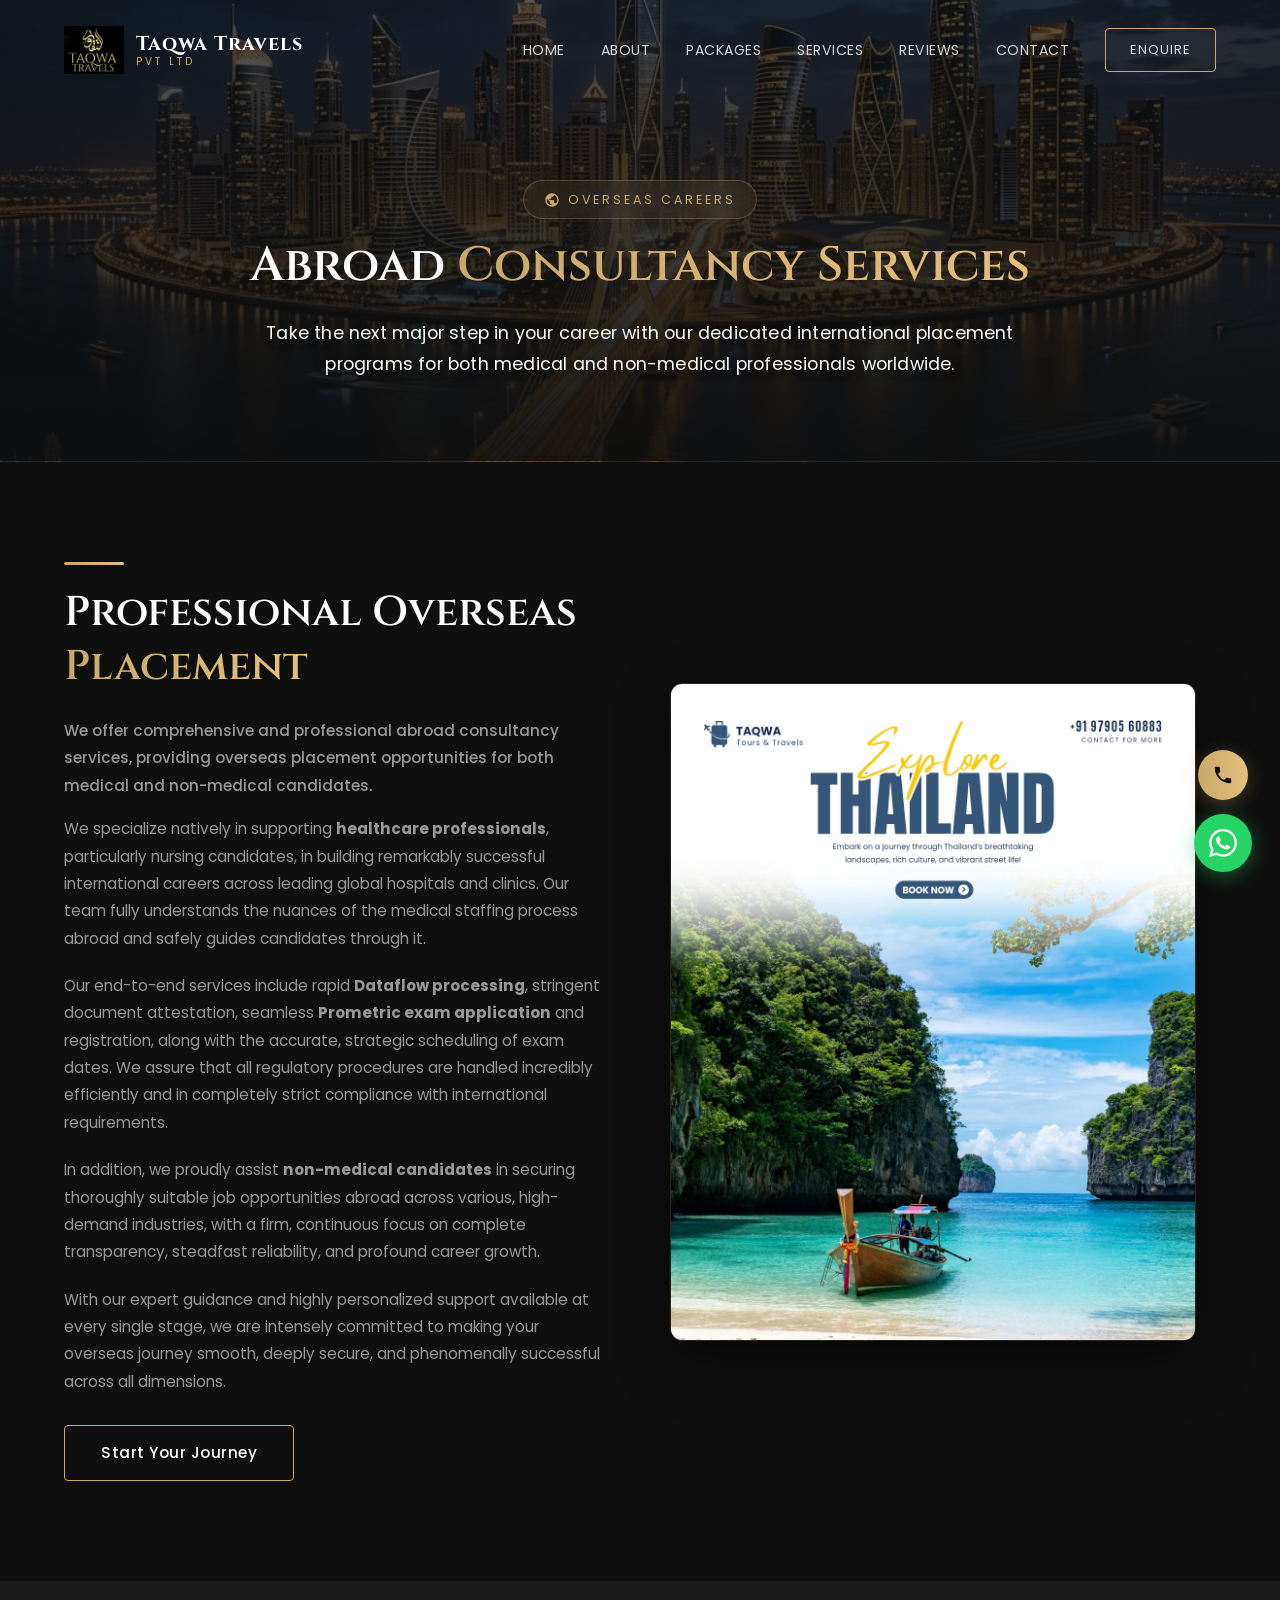
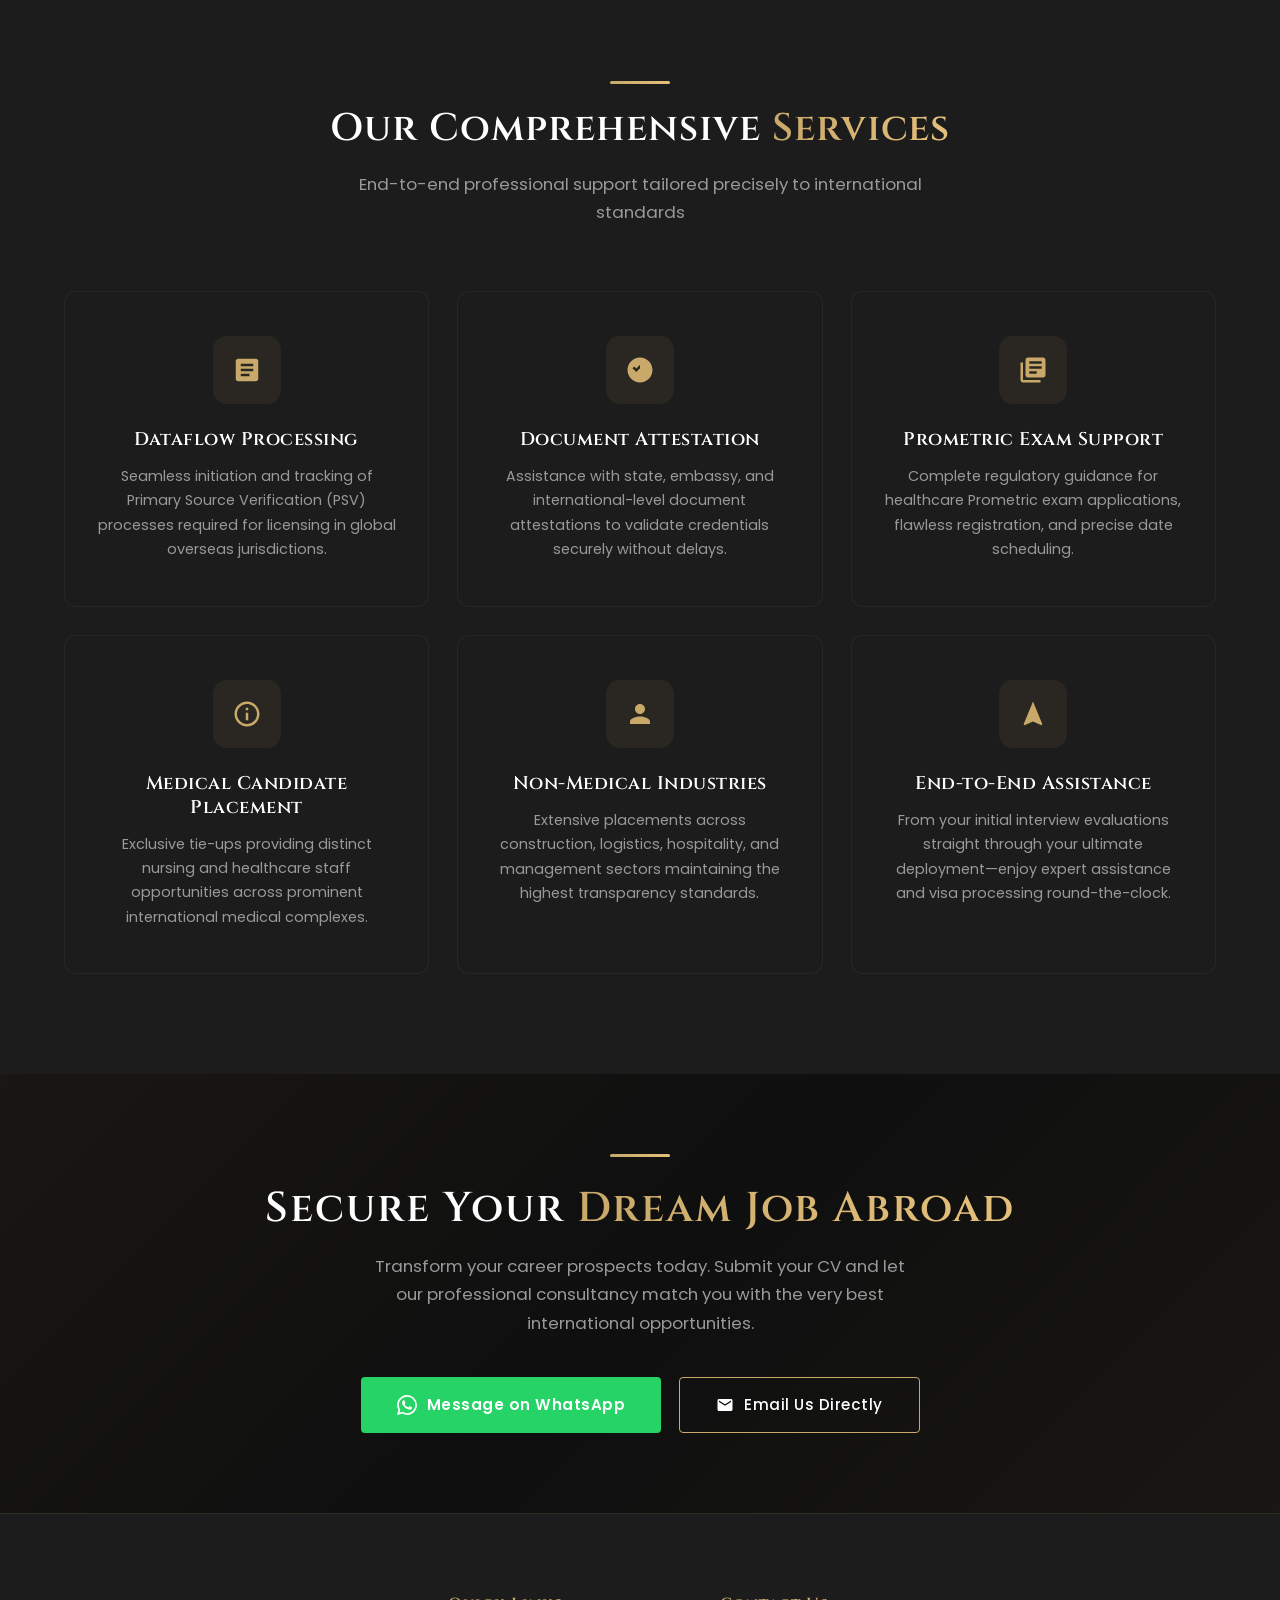
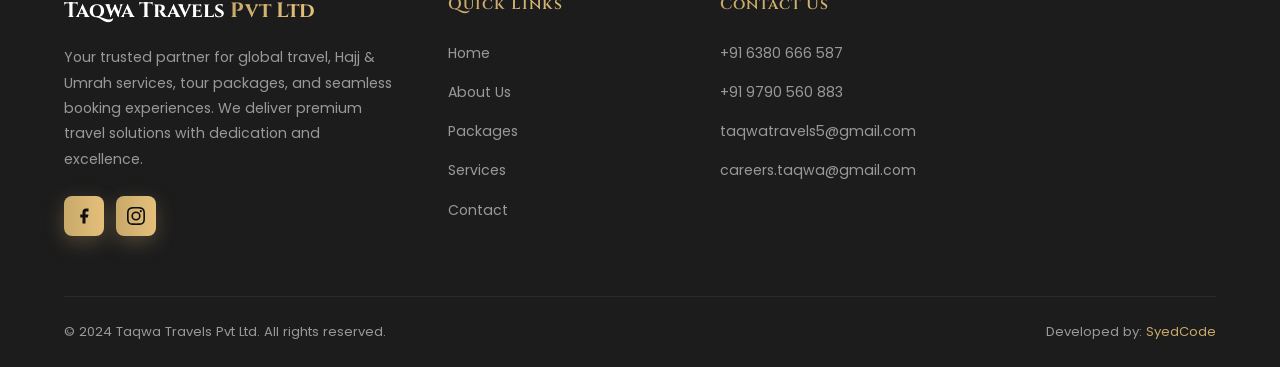
==== commit 596bdd4e: "developed by changes" ====
--- a/abroad-consultancy.html
+++ b/abroad-consultancy.html
@@ -214,7 +214,7 @@
       </div>
       <div class="footer-bottom">
         <p>© 2024 Taqwa Travels Pvt Ltd. All rights reserved.</p>
-        <p>Developed by: <a href="https://syedmohathaseem.tech" target="_blank" style="color: var(--gold-start); text-decoration: none;">Syed Mohathaseem</a></p>
+        <p>Developed by: <a href="https://syedmohathaseem.tech" target="_blank" style="color: var(--gold-start); text-decoration: none;">SyedCode</a></p>
       </div>
     </div>
   </footer>
--- a/style.css
+++ b/style.css
@@ -516,14 +516,43 @@
   transition: var(--transition);
 }
 
-.service-card:hover {
+/* Base feature card hover (non-clickable) */
+/* Hover effects completely removed for static cards */
+
+/* Clickable Service Card Enhancements */
+a.service-card {
+  cursor: pointer;
+  z-index: 1;
+  padding-bottom: 64px; /* Make room for explore text */
+}
+
+a.service-card:hover {
   transform: translateY(-8px);
-  border-color: rgba(200, 169, 106, 0.2);
-  box-shadow: 0 20px 50px rgba(0, 0, 0, 0.4), 0 0 40px rgba(200, 169, 106, 0.05);
-}
-
-.service-card:hover::before {
+  border-color: rgba(200, 169, 106, 0.3);
+  box-shadow: 0 20px 50px rgba(0, 0, 0, 0.5), 0 0 40px rgba(200, 169, 106, 0.1);
+}
+
+a.service-card::after {
+  content: 'Explore \2192';
+  display: block;
+  position: absolute;
+  bottom: 25px;
+  left: 0;
+  right: 0;
+  text-align: center;
+  color: var(--gold-start);
+  font-size: 0.85rem;
+  font-weight: 600;
+  text-transform: uppercase;
+  letter-spacing: 2px;
+  opacity: 0;
+  transform: translateY(10px);
+  transition: var(--transition);
+}
+
+a.service-card:hover::after {
   opacity: 1;
+  transform: translateY(0);
 }
 
 .service-icon {
@@ -545,11 +574,11 @@
   transition: var(--transition);
 }
 
-.service-card:hover .service-icon {
+a.service-card:hover .service-icon {
   background: var(--gold-gradient);
 }
 
-.service-card:hover .service-icon svg {
+a.service-card:hover .service-icon svg {
   fill: var(--text-dark);
 }
 
@@ -1716,6 +1745,10 @@
   .service-card {
     padding: 32px 24px;
   }
+  
+  a.service-card {
+    padding-bottom: 54px;
+  }
 
   /* Packages Mobile */
   .packages-grid {
